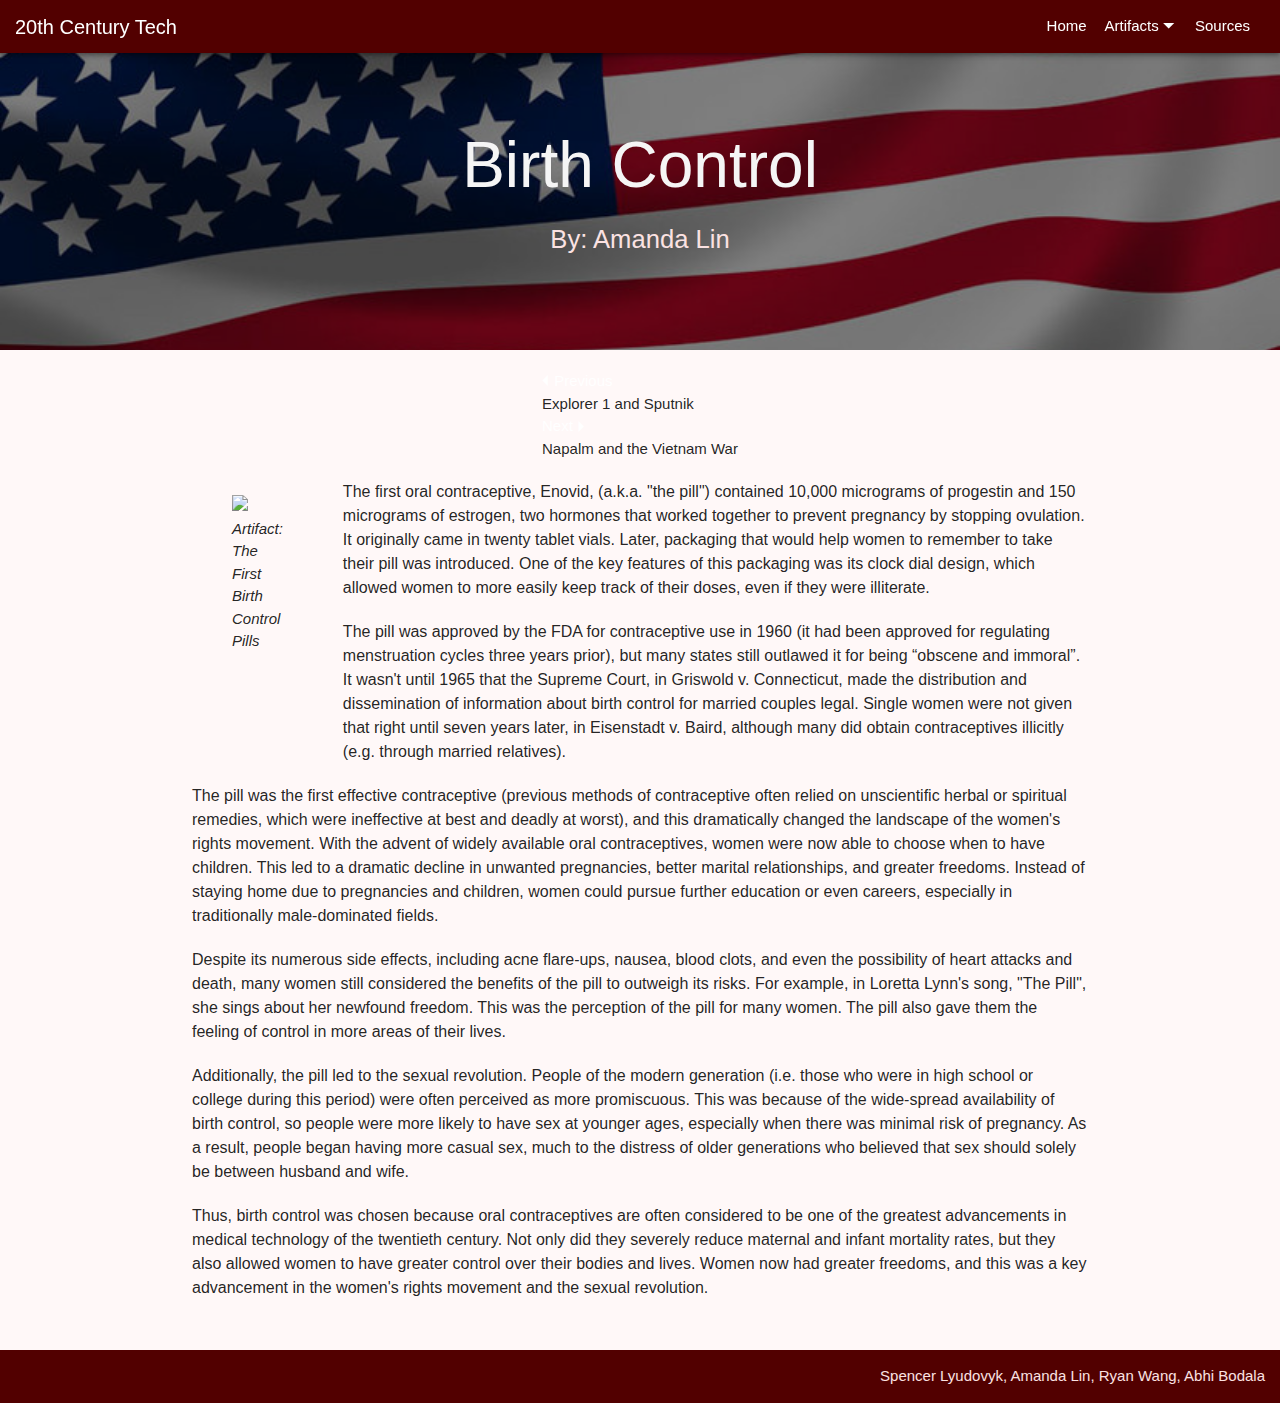
==== birthcontrol.html @ 90f5ecf1 "Changed howtouse.html to sources.html" ====
<!DOCTYPE html>
<html lang="en">
<head>
    <meta charset="UTF-8">
    <meta http-equiv="X-UA-Compatible" content="IE=edge">
    <meta name="viewport" content="width=device-width, initial-scale=1.0">
    <link rel="stylesheet" href="https://cdnjs.cloudflare.com/ajax/libs/materialize/1.0.0/css/materialize.min.css">
    <link rel="stylesheet" href="/css/main.css">
    <link rel="icon" type="image/x-icon" href="img/favicon.png">
    <title>Birth Control</title>
</head>
<body>
    <!--Header-->
    <header class="z-depth-2">
        <!--Site Title-->
        <a class="title" href="index.html">20th Century Tech</a>
    
        <!--Section of Header with Navigation Links-->
        <nav class="nav-links">
            <!--How to Use Page-->
            <h5 class="link home"><a href="index.html">Home</a></h5>
    
            <div class="dropdown">
                <!--Dropdown Title-->
                <h5 class="link your-acc">Artifacts&nbsp;<span class="arrow-ud-2">&#9207;</span></h5>
    
                <!--Dropdown-->
                <nav class="link your-acc-links">
                    <h5 class="link trinity"><a href="trinity.html">Trinity Test and the Atomic Bomb (1940s)</a></h5>
                    <h5 class="link thor"><a href="thor.html">Thor Automagic Dishwasher (1940s)</a></h5>
                    <h5 class="link credit"><a href="credit.html">The Credit Card (1950s)</a></h5>
                    <h5 class="link explorer"><a href="explorer.html">Explorer 1 and Sputnik (1950s)</a></h5>
                    <h5 class="link birthcontrol"><a href="birthcontrol.html">Birth Control (1960s)</a></h5>
                    <h5 class="link napalm"><a href="napalm.html">Napalm and the Vietnam War (1960s)</a></h5>
                    <h5 class="link xerox"><a href="xerox.html">Xerox 914 (1970s+)</a></h5>
                    <h5 class="link clipper"><a href="clipper.html">Clipper Young America (1970s+)</a></h5>
                </nav>
            </div>

            <h5 class="link sources"><a href="sources.html">Sources</a></h5>
        </nav>
    </header>

    <!--Title-->
    <section class="article-title art">
        <section class="layer">
            <h1>Birth Control</h1>
            <p>By: Amanda Lin</p>
        </section>
    </section>

    <main class="main-content-art">
        <section class="buttons">
            <div class="btn-w-label">
                <a class="button prevbtn" href="explorer.html">&#9204; Previous</a>
                <p>Explorer 1 and Sputnik</p>
            </div>
            <div class="btn-w-label">
                <a class="button nextbtn" href="napalm.html">Next &#9205;</a>
                <p>Napalm and the Vietnam War</p>
            </div>
        </section>
        <section class="main-article">
            <div class="img-section">
                <figure>
                    <img src="img/birthcontrol1.jpg">
                    <figcaption><em>Artifact: The First Birth Control Pills</em></figcaption>
                </figure>
                <div class="text-w-img">
                    <p>The first oral contraceptive, Enovid, (a.k.a. "the pill") contained 10,000 micrograms of progestin and 150 micrograms of
                    estrogen, two hormones that worked together to prevent pregnancy by stopping ovulation. It originally came in twenty
                    tablet vials. Later, packaging that would help women to remember to take their pill was introduced. One of the key
                    features of this packaging was its clock dial design, which allowed women to more easily keep track of their doses, even
                    if they were illiterate.

                    </p>
                    <p>The pill was approved by the FDA for contraceptive use in 1960 (it had been approved for regulating menstruation cycles
                    three years prior), but many states still outlawed it for being “obscene and immoral”. It wasn't until 1965 that the
                    Supreme Court, in Griswold v. Connecticut, made the distribution and dissemination of information about birth control
                    for married couples legal. Single women were not given that right until seven years later, in Eisenstadt v. Baird,
                    although many did obtain contraceptives illicitly (e.g. through married relatives).

                    </p>
                </div>
            </div>
            <p>
                The pill was the first effective contraceptive (previous methods of contraceptive often relied on unscientific herbal or
                spiritual remedies, which were ineffective at best and deadly at worst), and this dramatically changed the landscape of
                the women's rights movement. With the advent of widely available oral contraceptives, women were now able to choose when
                to have children. This led to a dramatic decline in unwanted pregnancies, better marital relationships, and greater
                freedoms. Instead of staying home due to pregnancies and children, women could pursue further education or even careers,
                especially in traditionally male-dominated fields.

            </p>
            <p>
                Despite its numerous side effects, including acne flare-ups, nausea, blood clots, and even the possibility of heart
                attacks and death, many women still considered the benefits of the pill to outweigh its risks. For example, in Loretta
                Lynn's song, "The Pill", she sings about her newfound freedom. This was the perception of the pill for many women. The
                pill also gave them the feeling of control in more areas of their lives.

            </p>
            <p>
                Additionally, the pill led to the sexual revolution. People of the modern generation (i.e. those who were in high school
                or college during this period) were often perceived as more promiscuous. This was because of the wide-spread
                availability of birth control, so people were more likely to have sex at younger ages, especially when there was minimal
                risk of pregnancy. As a result, people began having more casual sex, much to the distress of older generations who
                believed that sex should solely be between husband and wife.

            </p>
            <p>
                Thus, birth control was chosen because oral contraceptives are often considered to be one of the greatest advancements
                in medical technology of the twentieth century. Not only did they severely reduce maternal and infant mortality rates,
                but they also allowed women to have greater control over their bodies and lives. Women now had greater freedoms, and
                this was a key advancement in the women's rights movement and the sexual revolution.
            </p>
        </section>

        <!--Footer-->
        <footer>
            <p>Spencer Lyudovyk, Amanda Lin, Ryan Wang, Abhi Bodala</p>
        </footer>
    </main>

    <!--Javascript Links-->
    <script src="https://code.jquery.com/jquery-3.2.1.min.js"></script>
    <script src="https://cdnjs.cloudflare.com/ajax/libs/materialize/1.0.0/js/materialize.min.js"></script>
    <script type="text/javascript" src="/js/mainScripts.js"></script>
</body>
</html>
---- css/main.css ----
/*Resetting Styles, Setting Font Family, Declaring Color Variables*/
* {
    all:revert;
    font-family: Helvetica, sans-serif;
    margin:0;

    /*Green Color Scheme*/
    --color-main-light: rgb(251, 226, 226);
    --color-main-dark: rgb(82, 0, 0);
    --color-medium: rgb(135, 39, 39);
    --color-dark-shade: rgba(32, 4, 4, 0.7);
    --color-semi-transparent: rgba(231, 180, 180, 0.4);
    --body-bg-color: rgb(255, 248, 248);
    --color-light-medium: rgb(208, 147, 147);
    --color-highlight: rgb(24, 42, 75);
}

/*General Styles*/

/*General Body Style*/
body {
    background-color: var(--body-bg-color)
}

/*Links Have No Text Decoration and Default to White*/
a {
    text-decoration:none;
    color:white;
}

/*Header and Nav Bar*/

/*General Header Style*/
header {
    position:fixed;
    top:0;
    right:0;
    left:0;
    
    box-sizing:border-box;
    width:100vw;
    height:53px;
    padding:15px;

    z-index:20;
    font-size:15px;
    
    display:flex;
    align-items:center;
    
    color:var(--color-main-light);
    background-color: var(--color-main-dark);

    --header-font-size: 1.1rem;
}

/*Title In Header to Ensure Proper Formatting and Centering*/
.title {
    display:inline-flex;
    justify-content:center;
    align-content:center;
    font-size:20px;
}

/*Nav Bar and Links for Moving Between Pages*/

/*Resetting Materialize Nav Styles*/
nav {
    all:revert;
}

/*Nav Section with How to Use, Statistics, Sign In, Sign Up, and Sign Out*/

/*Links Container*/
.nav-links {
    display: inline-flex;
    height: 53px;
    position: absolute;
    right: 20px;
    margin: 0;
}

/*General Header Link Styles*/
.link {
    white-space: nowrap;
    
    display:inline-flex;
    align-items:center;
    
    box-sizing: border-box;
    padding: 0 10px;
    margin:0;
    height:100%;
    
    color: white;
    font-size: var(--header-font-size);
    text-decoration:none;
    transition:0.2s;
}

/*Nav Bar Font Size, Weight, and Color*/
.nav-links a, .nav-links h5 {
    font-size:15px;
    font-weight:100;
}

/*Dropdown*/

/*Dropdown Styles*/
.dropdown {
    position:relative;
    display:flex;
}

/*Primary Dropdown*/
.your-acc-links {
    display:inline-flex;
    flex-direction:column;
    position:absolute;
    align-items:flex-end;
    align-content:flex-end;
    justify-items:flex-end;
    justify-content:flex-end;
    background-color: var(--color-main-dark);
    top:53px;
    right:0;
    height:fit-content;
    padding:0;
}

.your-acc-links .link {
    display:flex;
    justify-content: flex-end;
}

/*Links in Dropdowns Take Up Dropdown's Full Width*/
.home, .view-stats {
    width: 100%;
    padding: 5px 8px;
}


/*Home Page*/
/*Home Page*/
.article-title {
    margin: 50px 0 25px;
    height: 425px;
    width: 100vw;
    position: fixed;

    display: flex;
    align-content: center;

    background-image: url('/img/usflag.jpg');
    background-repeat: no-repeat;
    background-position: center;
    background-size: cover;
}

.art {
    height: 300px;
}

.layer {
    height: 100%;
    width: 100%;

    background-color: rgb(0, 0, 0, 0.5);
}

/*Title Div Text*/
.article-title h1 {
    margin: 175px 10vw;
    width: 80vw;
    position: absolute;
    display: block;
    color: whitesmoke;
    font-size: 6.5vw;
    cursor: pointer;
    text-align: center;
    font-weight: normal;
    cursor: default;
}

.art h1 {
    margin: 80px 10vw;
    font-size: 5vw;
}

.art p {
    margin: 170px 10vw;
    width: 80vw;
    position: relative;
    display: block;
    color: var(--color-main-light);
    font-size: 2vw;
    cursor: pointer;
    text-align: center;
    font-weight: normal;
    cursor: default;
}

/*Main Page Content Underneath Title Div*/
.main-content {
    position: relative;
    top: 500px;
    display: flex;
    flex-direction: column;
    align-items: center;
    background-color: var(--body-bg-color);
    padding-top: 20px;
}

.main-content-art {
    position: relative;
    top: 350px;
    display: flex;
    flex-direction: column;
    align-items: center;
    background-color: var(--body-bg-color);
    padding-top: 20px;
}

.main-article {
    width: 70vw;
    margin-bottom: 50px;
}

.main-article p {
    margin-top: 20px;
    font-size: 16px;
}

.main-article a {
    font-size: 16px;
    color: var(--color-highlight);
}

.img-section {
    display: flex;
}

.img-section img {
    margin-top: 20px;
    width: 40%;
}

.text-w-img {
    margin-left: 20px;
}


.time-header {
    width:80%;
    margin-bottom:20px;
}

.time-header h5 {
    width:fit-content;
    font-size:40px;
}

hr {
    height: 3.5px;
    background-color:black;
    border:none;
}

/*Info Slides (About, How to Use, View Data)*/
.slide {
    width: 80%;
    height: 400px;
    display: flex;
    margin: 10px 0 20px;
}

/*Image Containers in Info Slides to Ensure Proper Image Sizing*/
.slide-img {
    width: 50%;
    margin: 0;
    display: flex;
    justify-content: center;
    overflow: hidden;
}

/*Images in Info Slides*/
.slide-img img {
    min-height: 100%;
    min-width: 100%;
}


/*Text Descriptions on Info Slides*/
.text-desc {
    display: flex;
    flex-direction: column;

    width: 50%;
    padding: 40px;

    background-color: var(--color-medium);
    color: whitesmoke;
}

/*Description Headers*/
.text-desc h3 {
    margin-bottom: 30px;
    font-size: 40px;
}

/*Description Explanations*/
.text-desc p {
    font-size: 16px;
    margin: 5px 0;
}

/*Description Button (for Info Slides with More Info Available)*/
.text-desc .btn {
    width: fit-content;
    margin-top: 30px;
}

.slide.full-screen {
    height: auto;
}

.text-desc.full-screen {
    display: flex;
    flex-direction: column;

    width: 100%;
    padding: 40px;

    background-color: var(--color-highlight);
    /*background-color:var(--color-medium);*/
    color: whitesmoke;
}

/*Sign In, Sign Up, and Sign Out Forms*/

/*Form Containers*/
.form-sign {
    height: fit-content;
    padding: 5px 5% 50px;
    margin: 100px 20%;

    background-color: var(--color-main-dark);
    color: whitesmoke;
}

/*Labels for Inputs*/
.form-sign label{
    font-size: 1rem;
    color:white;
}

/*Entered Items in Forms*/
input {
    color: whitesmoke;
}


/*How to Use and Statistics Pages Shared Styling*/

/*Titles*/
.title-generic {
    margin: 100px 10vw;
    width: 80vw;
    position: absolute;
    display: block;

    color: black;
    font-size: 4rem;
    font-weight: normal;
    text-align: center;
    
    cursor: default;
}

/*Main Content Containers*/
.content-generic {
    position: relative;
    top: 200px;
    display: flex;
    flex-direction: column;
    align-items: center;
}


/*How to Use Page*/

/*Instructional Slide and Image Container*/
.slide-with-img {
    display: flex;
    flex-direction: row;
    margin: 0 10vw 10px;
    width: 80vw;
}

/*Slides Container Next to Each Image (Placed Beside Images)*/
.slides {
    display: flex;
    flex-direction: column;
    width: 60%;
}

/*Instructional Slide Containing a Step of the Instructions*/
.slide-how {
    background: var(--color-main-light);
    display:flex;
    align-items: center;
    margin-bottom: 20px !important;
}

/*Step Number Container*/
.num {
    display:flex;
    align-items: center;
    height:100%;
    background: var(--color-main-dark);
}

/*Step Number*/
.num h3 {
    margin:0;
    min-width: 45px;
    color: whitesmoke;
    text-align:center;
}

/*Text Instructions in Step*/
.slide-how p {
    padding: 20px;
}

/*Links in Instructions are Dark Green and Bold*/
.slide-how a {
    color: var(--color-main-dark);
    font-weight: bold;
}

/*Links Turn Lighter on Hover*/
.slide-how a:hover {
    color: var(--color-light-medium);
}

/*Image Default Layout (Not Used For All)*/
.slide-with-img img {
    width: 40%;
    height:100%;
    margin: 0 0 15px 15px;
}

/*Sign Up Slide and Image Width Styling*/
#sign-up-slide {
    width: 55%;
}
#sign-up-img {
    width: 45%;
}

/*USB Cable Slide and Image Width Styling*/
#usb-slide {
    width: 60%;
}
#usb-img {
    width: 40%;
}

/*Blink Detection App Sign In Slide and Image Width Styling*/
#blink-app-slide {
    width: 65%;
}
#blink-app-img {
    width:35%;
}

/*Signed in App (Analysis Started) Slide and Image Width Styling*/
#signed-app-slide {
    width: 23%;
}
#signed-app-img {
    width:77%;
}

/*Image Capture App Slide and Image Width Styling*/
#capture-app-slide {
    width: 64%;
}
#capture-app-img {
    width: 36%;
}

/*Image Analysis in Blink Detection App Slide and Image Width Styling*/
#analysis-slide {
    width:55%;
}
#analysis-img {
    width: 45%;
}


/*Statistics Page*/

/*Container for Stat Slides (General Information About Session) Above Graph*/
.info-cards {
    display: flex;
    justify-content: center;
    width: 75vw;
    margin-bottom: 30px;
}

/*Container for Choosing Session Form*/
.options {
    width: fit-content;
    min-width: 950px;
    margin: auto;
    padding: 30px;
}

/*Form Containing Dropdown to Choose Session to View Data For*/
.sess-choice {
    flex-grow: 9
}

/*Dropdown Label*/
.sess-choice label {
    font-size: 20px;
    color: black;
}

/*Session Names in Dropdown*/
.sessions {
    z-index: 100;
    display: block;
    visibility: visible;
}

/*Stat Slides Containing Session Info*/
.slide-stat {
    padding: 10px 5%;
    background-color: var(--color-medium);
    margin: 0 20px;
    color: whitesmoke;
}

/*Stat Slide Labels/Titles*/
#bpmlabel,
#minlabel {
    text-align: center;
    font-size: 20px;
    margin: 20px 0 5px;
}

/*Stat Slide Values*/
#bpmval,
#minval {
    text-align: center;
    font-size: 20px;
    margin: 10px 0 20px;
}

/*Blinks Per Minute Graph*/
#bpm {
    height: fit-content;
    width: 70vw;
    margin: auto;
    margin-bottom: 50px;
    padding: 10px;

    justify-self: center;
    align-self: center;

    background-color: white;
    border: 5px solid var(--color-main-dark);
}


/*Buttons*/

/*Default Button Styles*/
.btn {
    background-color:var(--color-main-dark);
    color: var(--color-main-light);
    border:2px solid var(--color-main-light);
    font-size:1rem;

    transition: 0.3s;
}

/*Button Sizing on Form Pages (Sign In, Sign Up, Sign Out) and Statistics Page*/
input.btn, .submit-stat {
    padding:0 1rem 38px;
    margin-top: 20px;
}

/*Buttons Invert Color on Hover*/
.btn:hover {
    background-color: var(--color-main-light);
    color: var(--color-main-dark);
}


/*General Footer Styles*/
footer {
    box-sizing: border-box;
    width:100%;
    padding: 1rem;

    font-size:15px;

    color: var(--color-main-light);
    background-color: var(--color-main-dark);

    display:flex;
    justify-content:flex-end;

    position:relative;
}

/*Adjusting Styles of Items On Screens Under 1200px Width*/
@media only screen and (max-width:1200px){
    .slide-img img {
        min-width: auto;
    }
}


/*Adjusting Styles of Items On Screens Under 1000px Width*/
@media only screen and (max-width:1000px){
    .slide-with-img {
        width: 90vw;
    }
}

/*Adjusting Styles of Items On Screens Under 800px Width*/
@media only screen and (max-width: 800px){
    /*Form Width*/
    .form-sign {
        width:70%;
    }

    .slide-with-img {
        width:95vw;
    }


}

/*Adjusting Styles of Items On Screens Under 700px Width*/
@media only screen and (max-width: 700px) {
    /*Steps and Images Stack in Column Instead of In Row*/
    .slide-with-img {
       flex-direction: column;
    }

    /*Slides and Images Each Take Up 95% of ViewWidth*/
    .slides {
        width:95vw !important;
    }
    .slide-with-img img {
        width:95vw !important;
    }
}
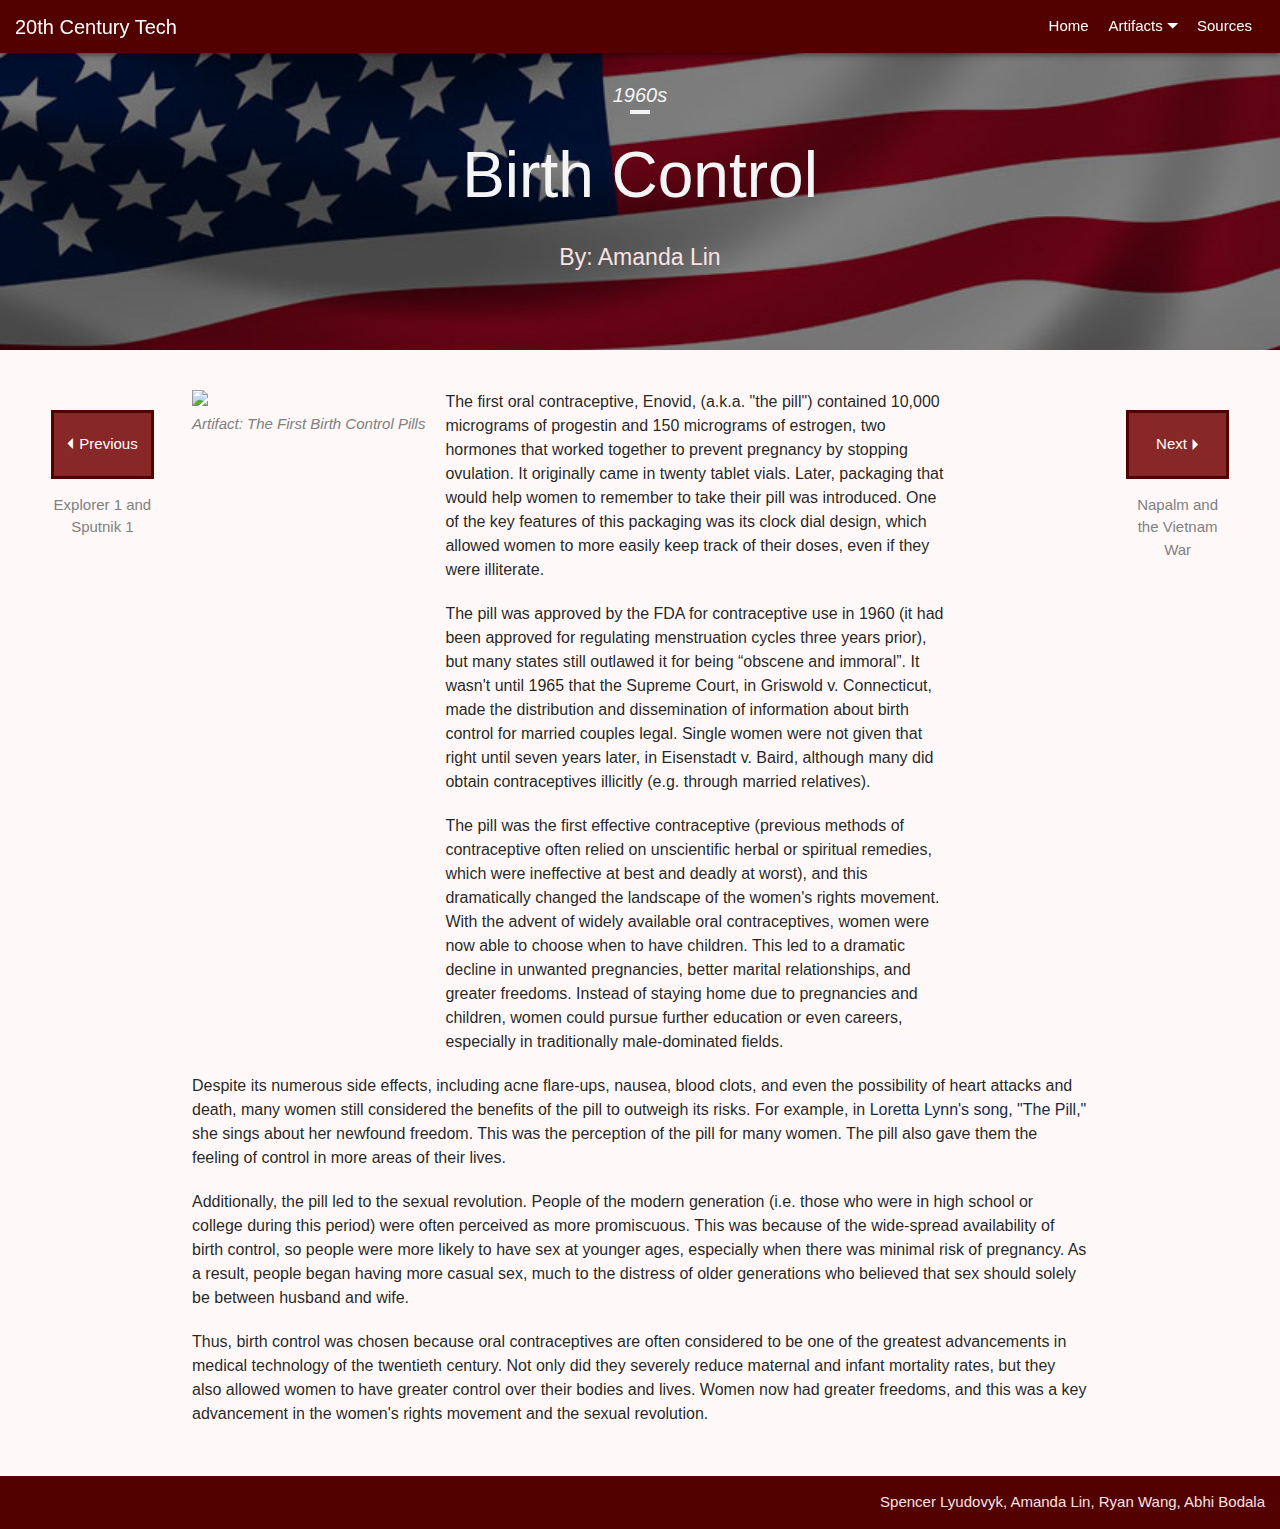
==== commit 8fe610c7: "changing file name links" ====
--- a/birthcontrol.html
+++ b/birthcontrol.html
@@ -5,7 +5,7 @@
     <meta http-equiv="X-UA-Compatible" content="IE=edge">
     <meta name="viewport" content="width=device-width, initial-scale=1.0">
     <link rel="stylesheet" href="https://cdnjs.cloudflare.com/ajax/libs/materialize/1.0.0/css/materialize.min.css">
-    <link rel="stylesheet" href="/css/main.css">
+    <link rel="stylesheet" href="./css/main.css">
     <link rel="icon" type="image/x-icon" href="img/favicon.png">
     <title>Birth Control</title>
 </head>
@@ -29,7 +29,7 @@
                     <h5 class="link trinity"><a href="trinity.html">Trinity Test and the Atomic Bomb (1940s)</a></h5>
                     <h5 class="link thor"><a href="thor.html">Thor Automagic Dishwasher (1940s)</a></h5>
                     <h5 class="link credit"><a href="credit.html">The Credit Card (1950s)</a></h5>
-                    <h5 class="link explorer"><a href="explorer.html">Explorer 1 and Sputnik (1950s)</a></h5>
+                    <h5 class="link explorer"><a href="explorer.html">Explorer 1 and Sputnik 1 (1950s)</a></h5>
                     <h5 class="link birthcontrol"><a href="birthcontrol.html">Birth Control (1960s)</a></h5>
                     <h5 class="link napalm"><a href="napalm.html">Napalm and the Vietnam War (1960s)</a></h5>
                     <h5 class="link xerox"><a href="xerox.html">Xerox 914 (1970s+)</a></h5>
@@ -44,6 +44,10 @@
     <!--Title-->
     <section class="article-title art">
         <section class="layer">
+            <div class="datee">
+                <em>1960s</em>
+                <hr>
+            </div>
             <h1>Birth Control</h1>
             <p>By: Amanda Lin</p>
         </section>
@@ -53,7 +57,7 @@
         <section class="buttons">
             <div class="btn-w-label">
                 <a class="button prevbtn" href="explorer.html">&#9204; Previous</a>
-                <p>Explorer 1 and Sputnik</p>
+                <p>Explorer 1 and Sputnik 1</p>
             </div>
             <div class="btn-w-label">
                 <a class="button nextbtn" href="napalm.html">Next &#9205;</a>
@@ -63,7 +67,7 @@
         <section class="main-article">
             <div class="img-section">
                 <figure>
-                    <img src="img/birthcontrol1.jpg">
+                    <img src="img/birthcontrol2.jpg">
                     <figcaption><em>Artifact: The First Birth Control Pills</em></figcaption>
                 </figure>
                 <div class="text-w-img">
@@ -81,22 +85,25 @@
                     although many did obtain contraceptives illicitly (e.g. through married relatives).
 
                     </p>
+                    <p>
+                        The pill was the first effective contraceptive (previous methods of contraceptive often relied on unscientific herbal or
+                        spiritual remedies, which were ineffective at best and deadly at worst), and this dramatically changed the landscape of
+                        the women's rights movement. With the advent of widely available oral contraceptives, women were now able to choose when
+                        to have children. This led to a dramatic decline in unwanted pregnancies, better marital relationships, and greater
+                        freedoms. Instead of staying home due to pregnancies and children, women could pursue further education or even careers,
+                        especially in traditionally male-dominated fields.
+        
+                    </p>
+
                 </div>
             </div>
-            <p>
-                The pill was the first effective contraceptive (previous methods of contraceptive often relied on unscientific herbal or
-                spiritual remedies, which were ineffective at best and deadly at worst), and this dramatically changed the landscape of
-                the women's rights movement. With the advent of widely available oral contraceptives, women were now able to choose when
-                to have children. This led to a dramatic decline in unwanted pregnancies, better marital relationships, and greater
-                freedoms. Instead of staying home due to pregnancies and children, women could pursue further education or even careers,
-                especially in traditionally male-dominated fields.
-
-            </p>
+            
             <p>
                 Despite its numerous side effects, including acne flare-ups, nausea, blood clots, and even the possibility of heart
-                attacks and death, many women still considered the benefits of the pill to outweigh its risks. For example, in Loretta
-                Lynn's song, "The Pill", she sings about her newfound freedom. This was the perception of the pill for many women. The
-                pill also gave them the feeling of control in more areas of their lives.
+                attacks and death, many women still considered the benefits of the pill to outweigh its risks. For example, in
+                <a class="inline" href="https://www.youtube.com/watch?v=_Y5i9WUwNOg"  target="_blank">Loretta Lynn's song, "The Pill,"</a> 
+                she sings about her newfound freedom. This was the perception of the pill for many women. The pill also gave them the 
+                feeling of control in more areas of their lives.
 
             </p>
             <p>
@@ -124,6 +131,6 @@
     <!--Javascript Links-->
     <script src="https://code.jquery.com/jquery-3.2.1.min.js"></script>
     <script src="https://cdnjs.cloudflare.com/ajax/libs/materialize/1.0.0/js/materialize.min.js"></script>
-    <script type="text/javascript" src="/js/mainScripts.js"></script>
+    <script type="text/javascript" src="./js/mainScripts.js"></script>
 </body>
 </html>--- a/css/main.css
+++ b/css/main.css
@@ -12,7 +12,8 @@
     --color-semi-transparent: rgba(231, 180, 180, 0.4);
     --body-bg-color: rgb(255, 248, 248);
     --color-light-medium: rgb(208, 147, 147);
-    --color-highlight: rgb(24, 42, 75);
+    --color-accent: rgb(24, 42, 75);
+    --color-accent-light: rgb(87, 99, 123);
 }
 
 /*General Styles*/
@@ -134,7 +135,8 @@
 }
 
 /*Links in Dropdowns Take Up Dropdown's Full Width*/
-.home, .view-stats {
+.trinity, .thor, .credit, .explorer, .birthcontrol,
+.napalm, .xerox, .clipper, .sources {
     width: 100%;
     padding: 5px 8px;
 }
@@ -151,7 +153,7 @@
     display: flex;
     align-content: center;
 
-    background-image: url('/img/usflag.jpg');
+    background-image: url('../img/usflag.jpg');
     background-repeat: no-repeat;
     background-position: center;
     background-size: cover;
@@ -170,7 +172,7 @@
 
 /*Title Div Text*/
 .article-title h1 {
-    margin: 175px 10vw;
+    margin: 110px 10vw;
     width: 80vw;
     position: absolute;
     display: block;
@@ -182,18 +184,34 @@
     cursor: default;
 }
 
+.datee {
+    position:absolute;
+    margin-top:30px;
+    color:whitesmoke;
+    width:100%;
+    display:flex;
+    flex-direction: column;
+    align-items: center;
+    font-size:20px;
+}
+
+.datee hr {
+    background-color:whitesmoke;
+    width:20px;
+}
+
 .art h1 {
-    margin: 80px 10vw;
+    margin: 90px 10vw;
     font-size: 5vw;
 }
 
 .art p {
-    margin: 170px 10vw;
+    margin: 190px 10vw;
     width: 80vw;
     position: relative;
     display: block;
     color: var(--color-main-light);
-    font-size: 2vw;
+    font-size: 1.8vw;
     cursor: pointer;
     text-align: center;
     font-weight: normal;
@@ -233,20 +251,39 @@
 
 .main-article a {
     font-size: 16px;
-    color: var(--color-highlight);
+    color: var(--color-accent);
+    display: inline-block;
+    text-indent: -50px;
+}
+
+.main-article a.inline{
+    text-indent: 0;
+
+}
+
+.main-article a:hover {
+    color: var(--color-accent-light)
 }
 
 .img-section {
     display: flex;
 }
 
-.img-section img {
-    margin-top: 20px;
-    width: 40%;
+.img-section figure {
+    margin: 20px 0 0 0;
+}
+
+figure img {
+    width:100%;
+}
+
+figcaption {
+    color:grey;
 }
 
 .text-w-img {
     margin-left: 20px;
+    max-width: 500px;
 }
 
 
@@ -266,6 +303,46 @@
     border:none;
 }
 
+
+.buttons {
+    position:absolute;
+    z-index: 10;
+    margin-top:40px;
+    width:92vw;
+    display:flex;
+    justify-content: space-between;
+}
+
+.button {
+    border: 3px solid var(--color-main-dark);
+    background: var(--color-medium);
+    padding: 20px 5px;
+    display:flex;
+    justify-content: center;
+}
+
+.button:hover {
+    border: 3px solid var(--color-light-medium);
+    background: var(--color-main-light);
+    color:var(--color-main-dark);
+}
+
+.btn-w-label {
+    display:flex;
+    flex-direction: column;
+    width: 8vw;
+    padding:0;
+}
+
+.btn-w-label p {
+    padding-top: 15px;
+    color:grey;
+    font-size: 15px;
+    text-align:center;
+}
+
+
+
 /*Info Slides (About, How to Use, View Data)*/
 .slide {
     width: 80%;
@@ -331,7 +408,7 @@
     width: 100%;
     padding: 40px;
 
-    background-color: var(--color-highlight);
+    background-color: var(--color-accent);
     /*background-color:var(--color-medium);*/
     color: whitesmoke;
 }
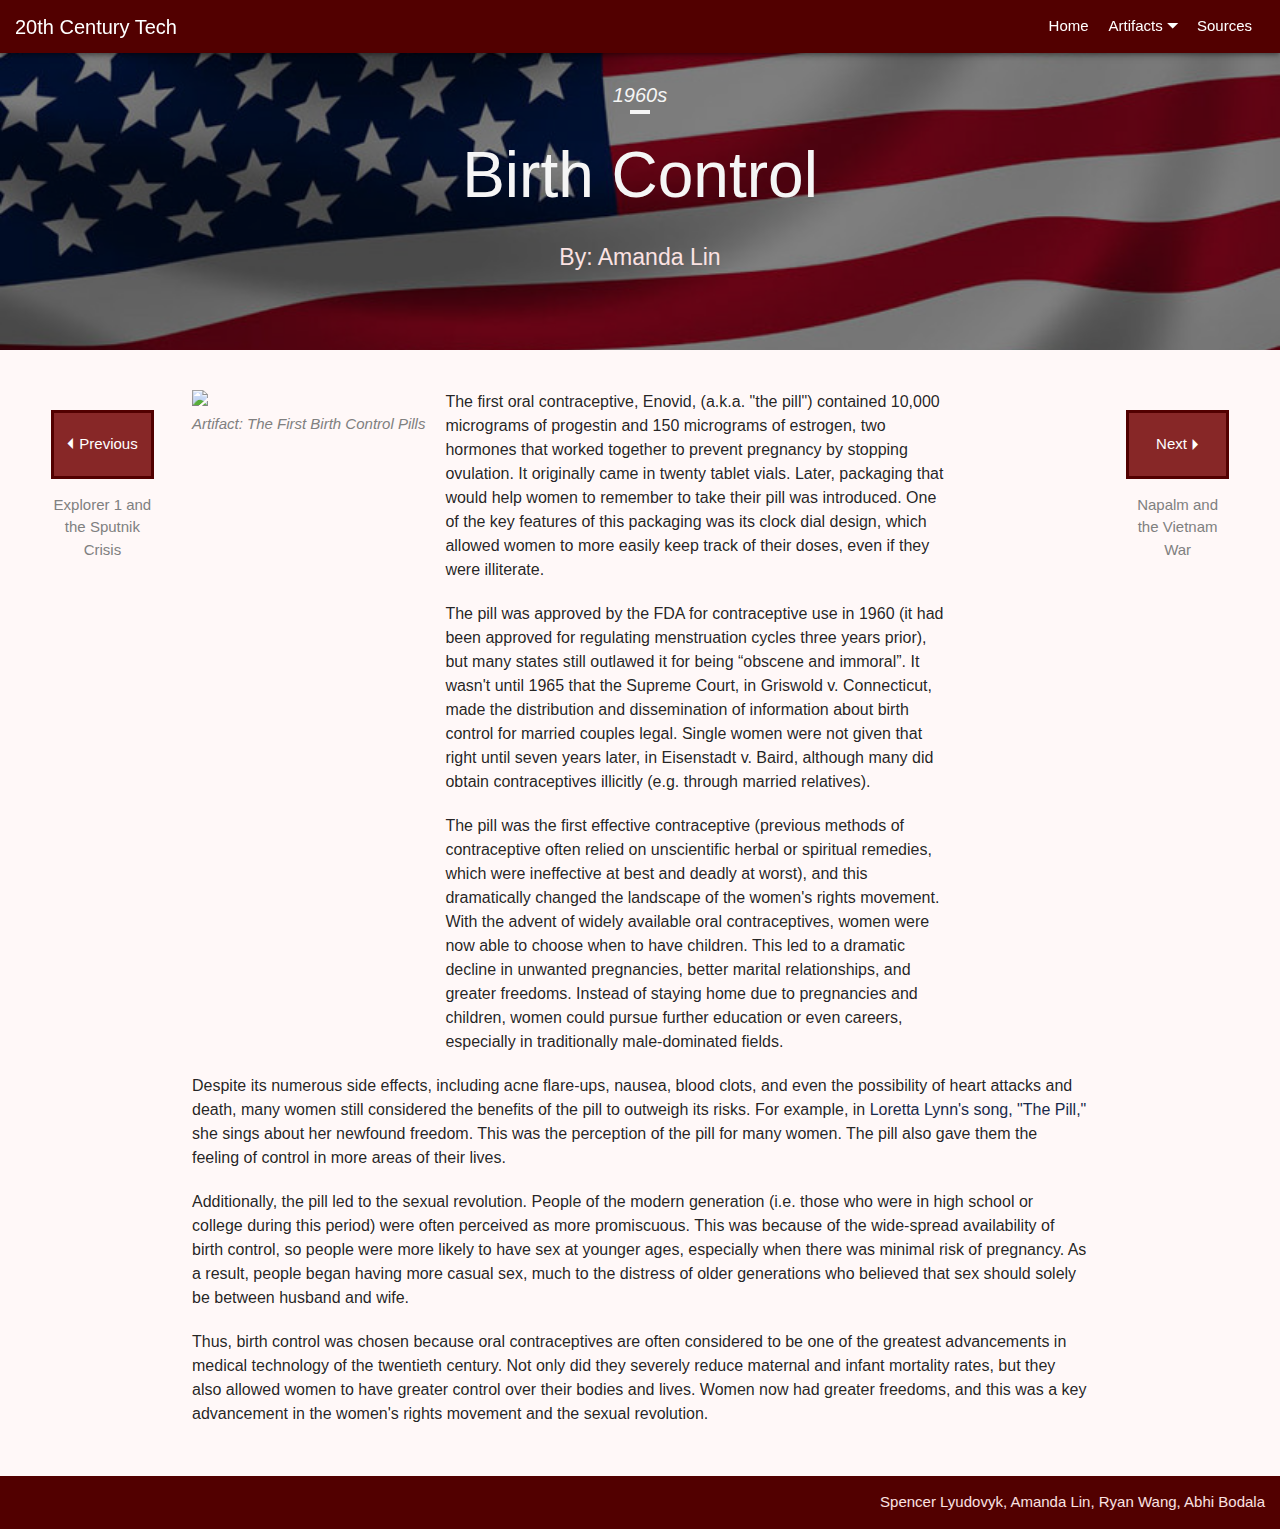
==== commit cefcd064: "Fixing more Sputnik" ====
--- a/birthcontrol.html
+++ b/birthcontrol.html
@@ -29,7 +29,7 @@
                     <h5 class="link trinity"><a href="trinity.html">Trinity Test and the Atomic Bomb (1940s)</a></h5>
                     <h5 class="link thor"><a href="thor.html">Thor Automagic Dishwasher (1940s)</a></h5>
                     <h5 class="link credit"><a href="credit.html">The Credit Card (1950s)</a></h5>
-                    <h5 class="link explorer"><a href="explorer.html">Explorer 1 and Sputnik 1 (1950s)</a></h5>
+                    <h5 class="link explorer"><a href="explorer.html">Explorer 1 and the Sputnik Crisis (1950s)</a></h5>
                     <h5 class="link birthcontrol"><a href="birthcontrol.html">Birth Control (1960s)</a></h5>
                     <h5 class="link napalm"><a href="napalm.html">Napalm and the Vietnam War (1960s)</a></h5>
                     <h5 class="link xerox"><a href="xerox.html">Xerox 914 (1970s+)</a></h5>
@@ -57,7 +57,7 @@
         <section class="buttons">
             <div class="btn-w-label">
                 <a class="button prevbtn" href="explorer.html">&#9204; Previous</a>
-                <p>Explorer 1 and Sputnik 1</p>
+                <p>Explorer 1 and the Sputnik Crisis</p>
             </div>
             <div class="btn-w-label">
                 <a class="button nextbtn" href="napalm.html">Next &#9205;</a>
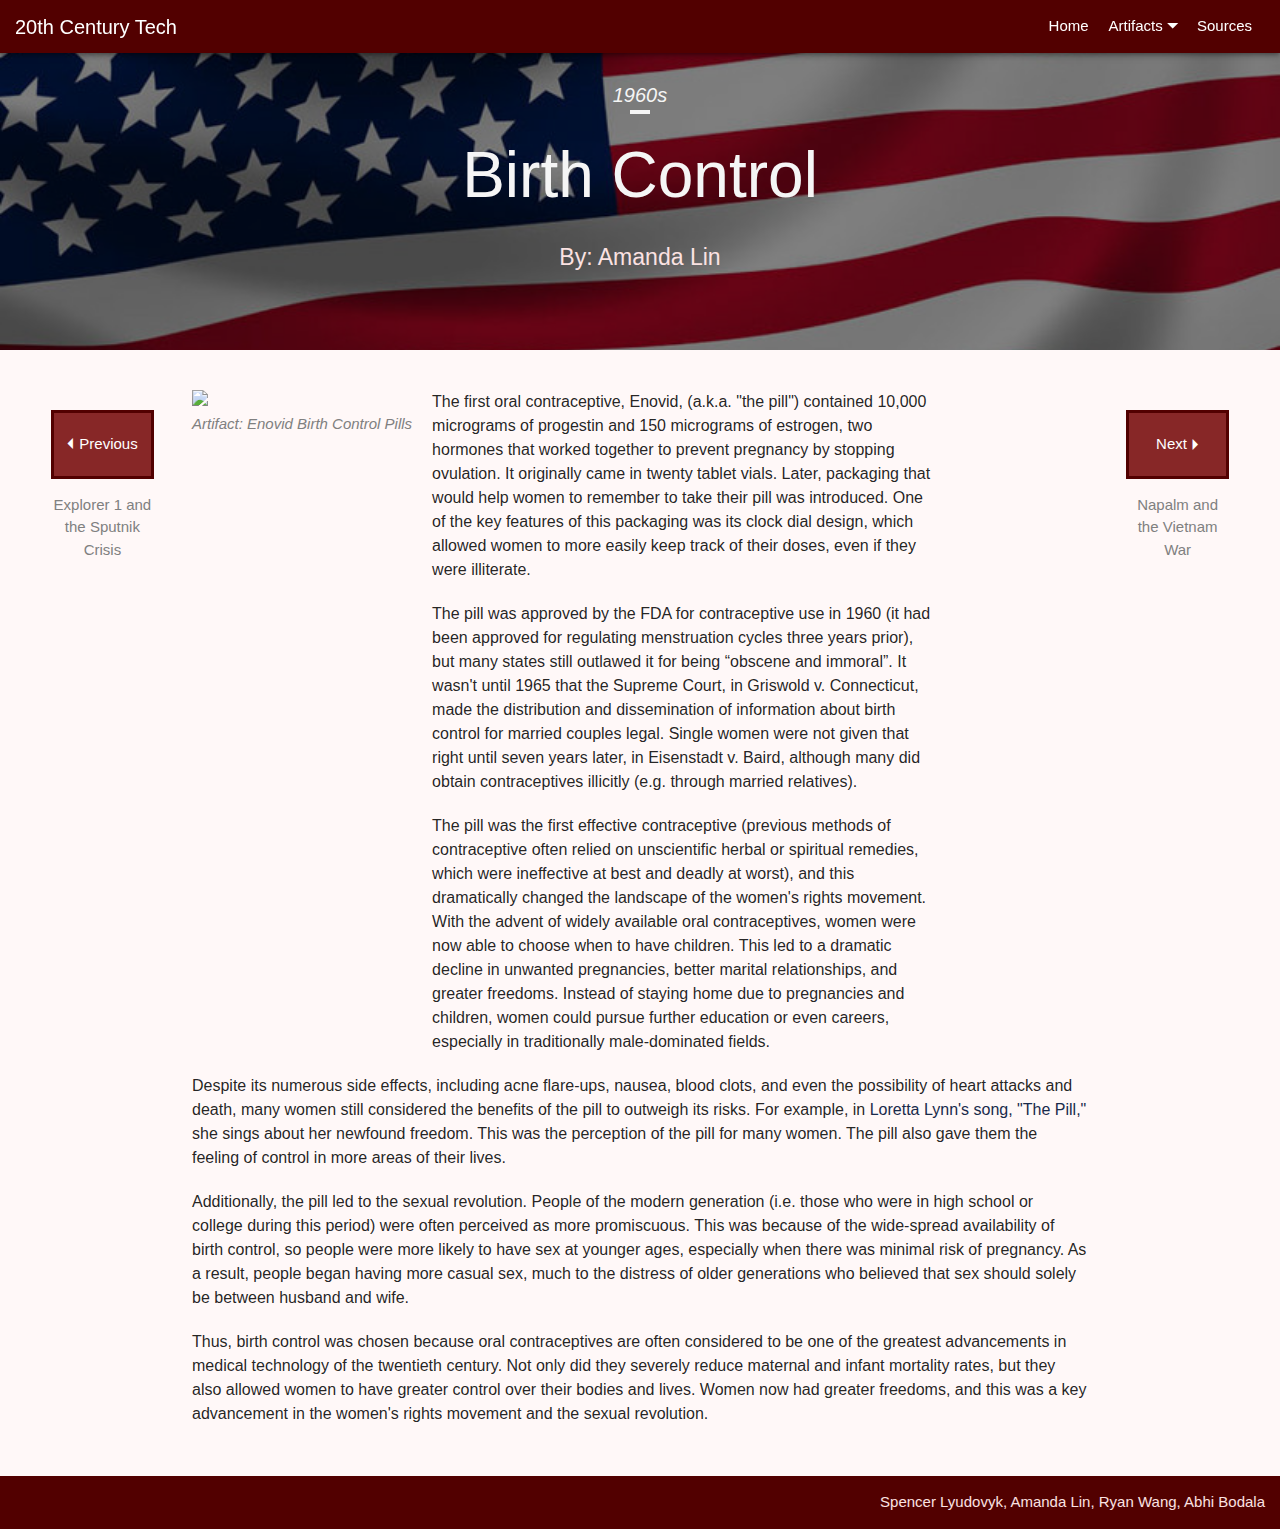
==== commit f15361d5: "Birth control and credit card caption fix" ====
--- a/birthcontrol.html
+++ b/birthcontrol.html
@@ -68,7 +68,7 @@
             <div class="img-section">
                 <figure>
                     <img src="img/birthcontrol2.jpg">
-                    <figcaption><em>Artifact: The First Birth Control Pills</em></figcaption>
+                    <figcaption><em>Artifact: Enovid Birth Control Pills</em></figcaption>
                 </figure>
                 <div class="text-w-img">
                     <p>The first oral contraceptive, Enovid, (a.k.a. "the pill") contained 10,000 micrograms of progestin and 150 micrograms of
